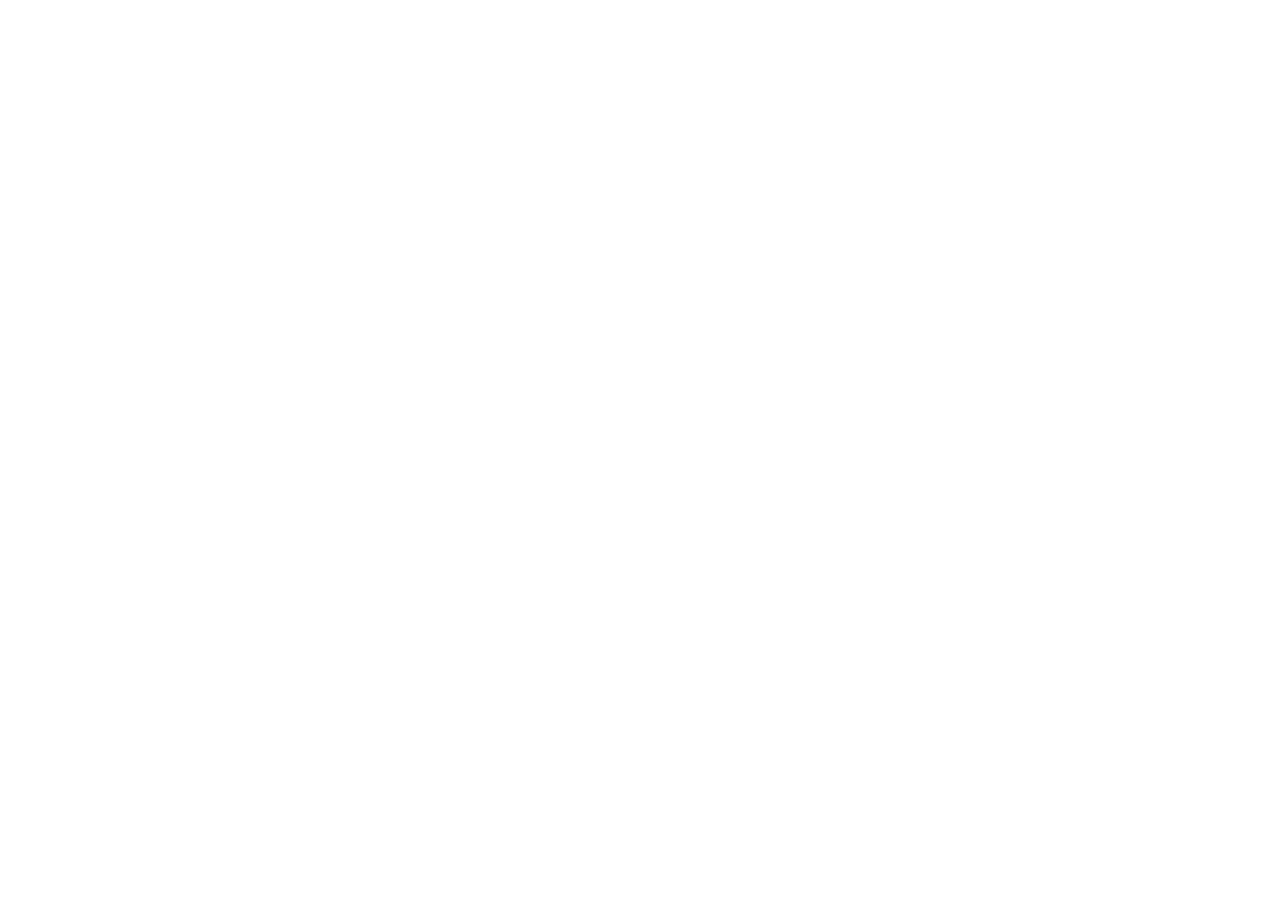
==== forside.html @ cfe79ef1 "forside" ====
<!DOCTYPE html>
<html lang="da">

<head>
    <meta charset="utf-8">
    <meta name="viewport" content="width=device-width, initial-scale=1.0">
    <title>WEB PROTOTYPE (FORSIDE)</title>
    <link rel="stylesheet" href="style.css">
</head>

<body>










    <script src="js.script"></script>
</body>

</html>
---- style.css ----
html {
    font-size: 100%;
}

body {
    margin: 0;
    padding: 0;
}

.top h2 {
    margin: 0;
    font-size: 5rem;


}

.top {
    background-color: #EA5045;
    color: white;
    width: 100vw;
    height: 50vw;
    justify-content: center;
    display: flex;
    align-items: center;
}


.bottom {
    display: flex;
    flex-wrap: wrap;
    flex-direction: column;
}

.knap1 {
    background-color: #EA5045;
    border: solid;
    color: white;
    border-radius: 20px;
    padding: 15px 32px;
    text-align: center;
    text-decoration: none;
    display: inline-block;
    font-size: 16px;
    margin: 4px 2px;
    cursor: pointer;

}

.knap2 {
    background-color: #FFFFFF;
    border: solid;
    border-color: #EA5045;
    border-radius: 20px;
    color: #EA5045;
    padding: 15px 32px;
    text-align: center;
    text-decoration: none;
    display: inline-block;
    font-size: 16px;
    margin: 4px 2px;
    cursor: pointer;
}
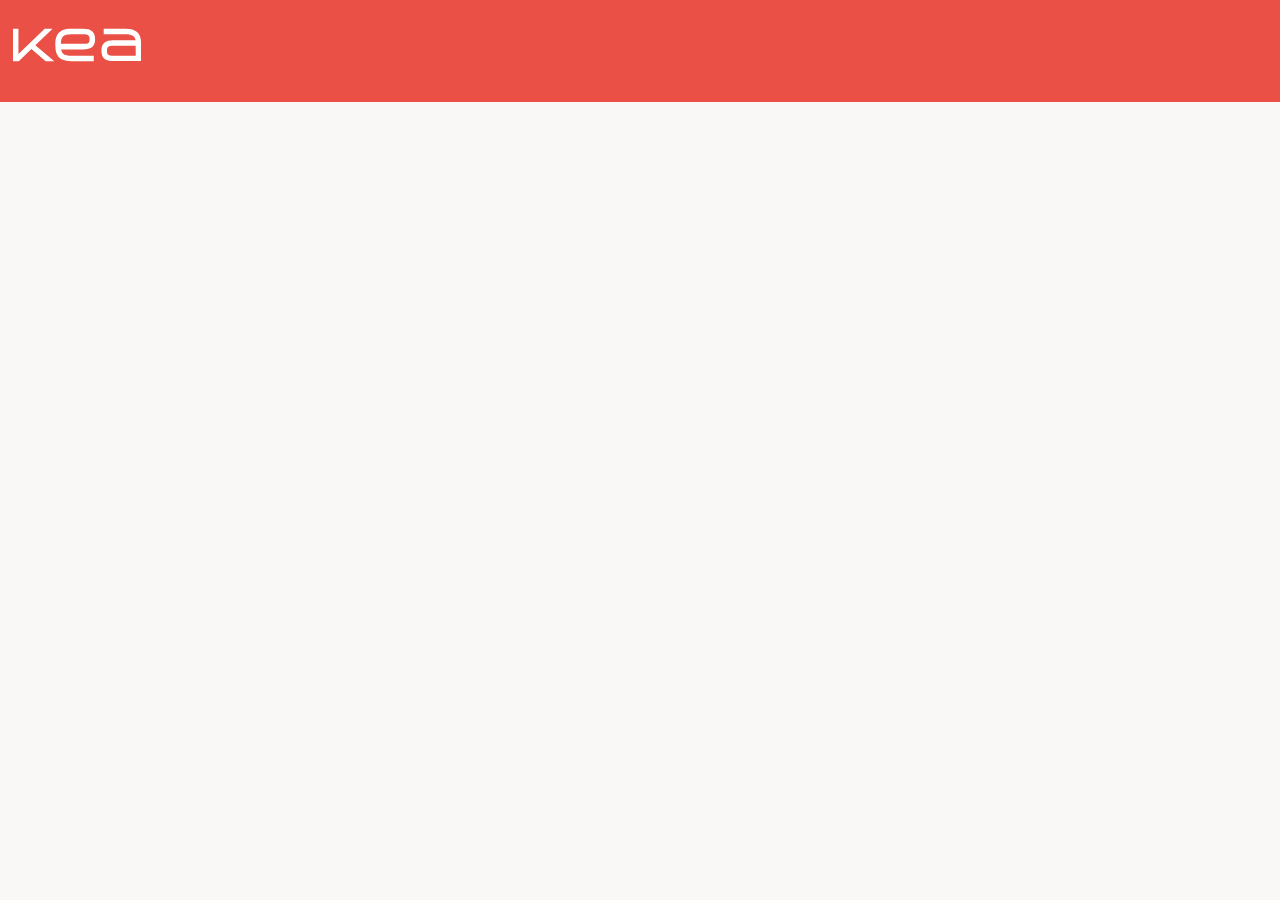
==== commit 986a8d0f: "forside (næsten done)" ====
--- a/forside.html
+++ b/forside.html
@@ -9,6 +9,13 @@
 </head>
 
 <body>
+    <header>
+        <nav>
+
+            <img src="images/forside/kea%20logo.svg">
+
+        </nav>
+    </header>
 
 
 
@@ -20,6 +27,4 @@
 
 
     <script src="js.script"></script>
-</body>
-
-</html>
+</body></html>
--- a/style.css
+++ b/style.css
@@ -5,6 +5,18 @@
 body {
     margin: 0;
     padding: 0;
+    background-color: #FAF7F7;
+
+}
+
+/** LOGIN SIDE **/
+
+
+
+
+.top img {
+    width: 40vw;
+    height: 35vw;
 }
 
 .top h2 {
@@ -18,45 +30,91 @@
     background-color: #EA5045;
     color: white;
     width: 100vw;
-    height: 50vw;
+    height: 40vw;
     justify-content: center;
     display: flex;
     align-items: center;
 }
 
 
-.bottom {
+/** INPUT FELTER **/
+
+
+.bottom1 {
+    margin-top: 50px;
+    width: 80%;
+    padding-left: 13vw;
+}
+
+input {
+
+
+    color: #EA5045;
+    border-radius: 50px;
+    padding: 15px 32px;
+    text-align: center;
+    font-size: 16px;
+    margin: 13px 2px;
+    width: 80%;
+
+
+}
+
+/**
+
+/** LOGIN KNAPPER **/
+
+.bottom2 {
+    margin-top: 100px;
     display: flex;
     flex-wrap: wrap;
     flex-direction: column;
+    width: 80%;
+    padding-left: 13vw;
+
 }
 
 .knap1 {
     background-color: #EA5045;
     border: solid;
     color: white;
-    border-radius: 20px;
+    border-radius: 50px;
     padding: 15px 32px;
     text-align: center;
     text-decoration: none;
-    display: inline-block;
     font-size: 16px;
-    margin: 4px 2px;
-    cursor: pointer;
+    margin: 6px 2px;
 
 }
 
 .knap2 {
     background-color: #FFFFFF;
-    border: solid;
+    border: solid 2px;
     border-color: #EA5045;
-    border-radius: 20px;
+
+    border-radius: 50px;
     color: #EA5045;
     padding: 15px 32px;
     text-align: center;
     text-decoration: none;
-    display: inline-block;
     font-size: 16px;
-    margin: 4px 2px;
-    cursor: pointer;
+    margin: 6px 2px;
+
 }
+
+
+
+/** FORSIDE **/
+
+nav {
+    background-color: #EA5045;
+    width: 100%;
+    height: 8vw;
+}
+
+nav img {
+    width: 10vw;
+    height: 5vw;
+    padding-top: 1vw;
+    padding-left: 1vw;
+}
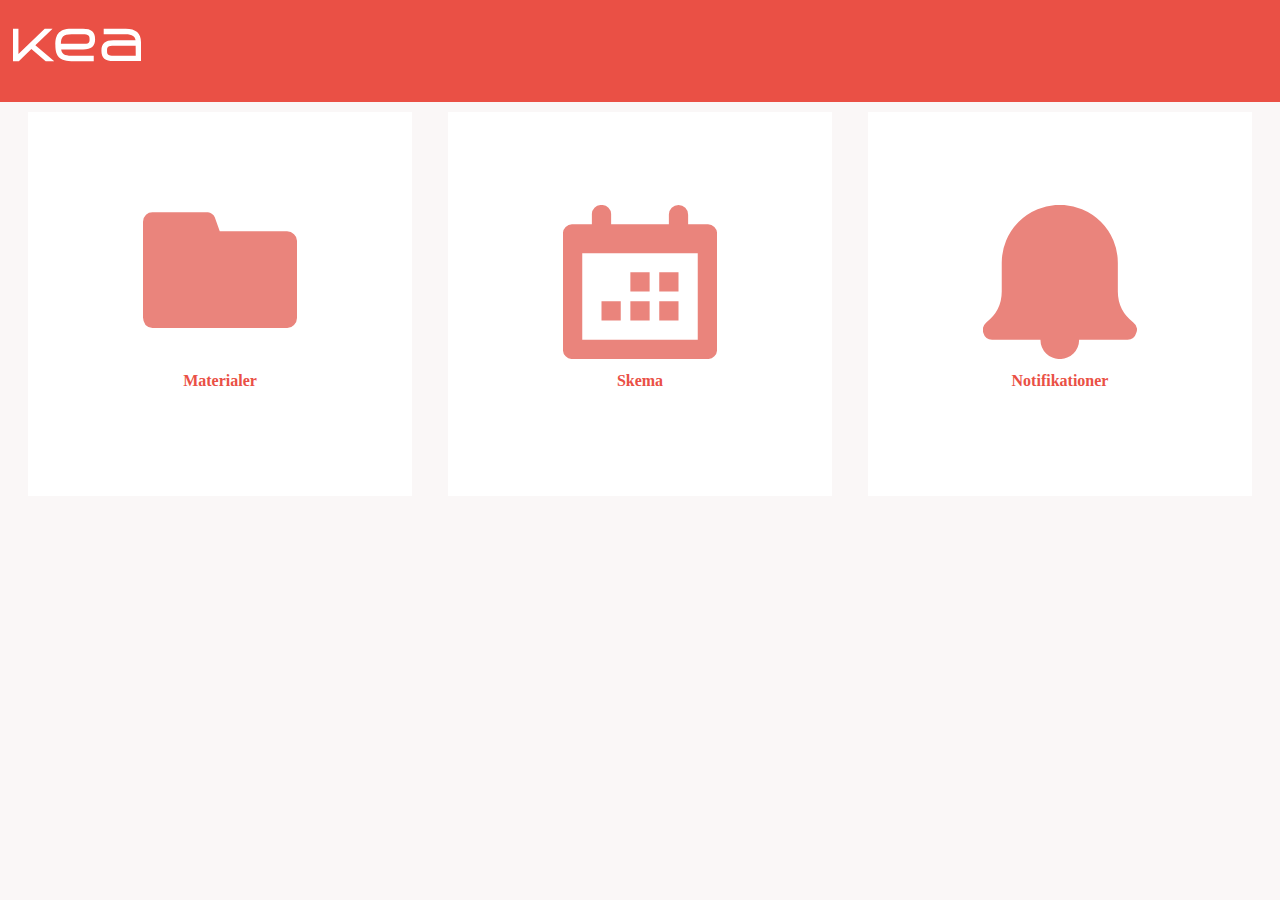
==== commit bbc869b6: "første col" ====
--- a/forside.html
+++ b/forside.html
@@ -16,6 +16,33 @@
 
         </nav>
     </header>
+    <section id="sectionwrapper">
+        <div class="col1">
+            <div class="boks1 boks">
+                <img src="images/forside/Folder.svg" alt="folder">
+                <h2>Materialer</h2>
+
+
+            </div>
+            <div class="boks2 boks">
+                <img src="images/forside/skema.svg" alt="notifikationer">
+                <h2>Skema</h2>
+            </div>
+            <div class="boks3 boks">
+                <img src="images/forside/Path%201.svg" alt="notifikationer">
+                <h2>Notifikationer</h2>
+            </div>
+        </div>
+
+        <div class="col2">
+            <div class="boks1">
+
+            </div>
+            <div class="boks2"></div>
+        </div>
+
+
+    </section>
 
 
 
@@ -27,4 +54,6 @@
 
 
     <script src="js.script"></script>
-</body></html>
+</body>
+
+</html>
--- a/style.css
+++ b/style.css
@@ -106,6 +106,8 @@
 
 /** FORSIDE **/
 
+/** NAV **/
+
 nav {
     background-color: #EA5045;
     width: 100%;
@@ -118,3 +120,40 @@
     padding-top: 1vw;
     padding-left: 1vw;
 }
+
+/** BOKSE **/
+
+/** FØRSTE COL **/
+
+.col1 h2 {
+    color: #EA5045;
+    font-size: 1rem;
+}
+
+.col1 img {
+    height: 12vw;
+
+}
+
+
+.col1 {
+    display: flex;
+    justify-content: space-around;
+    margin: 10px;
+
+}
+
+
+
+.col1 .boks {
+    height: 30vw;
+    width: 30vw;
+    background-color: #FFFFFF;
+    display: flex;
+    align-items: center;
+    justify-content: center;
+    flex-direction: column;
+}
+
+
+/** ANDEN COL **/
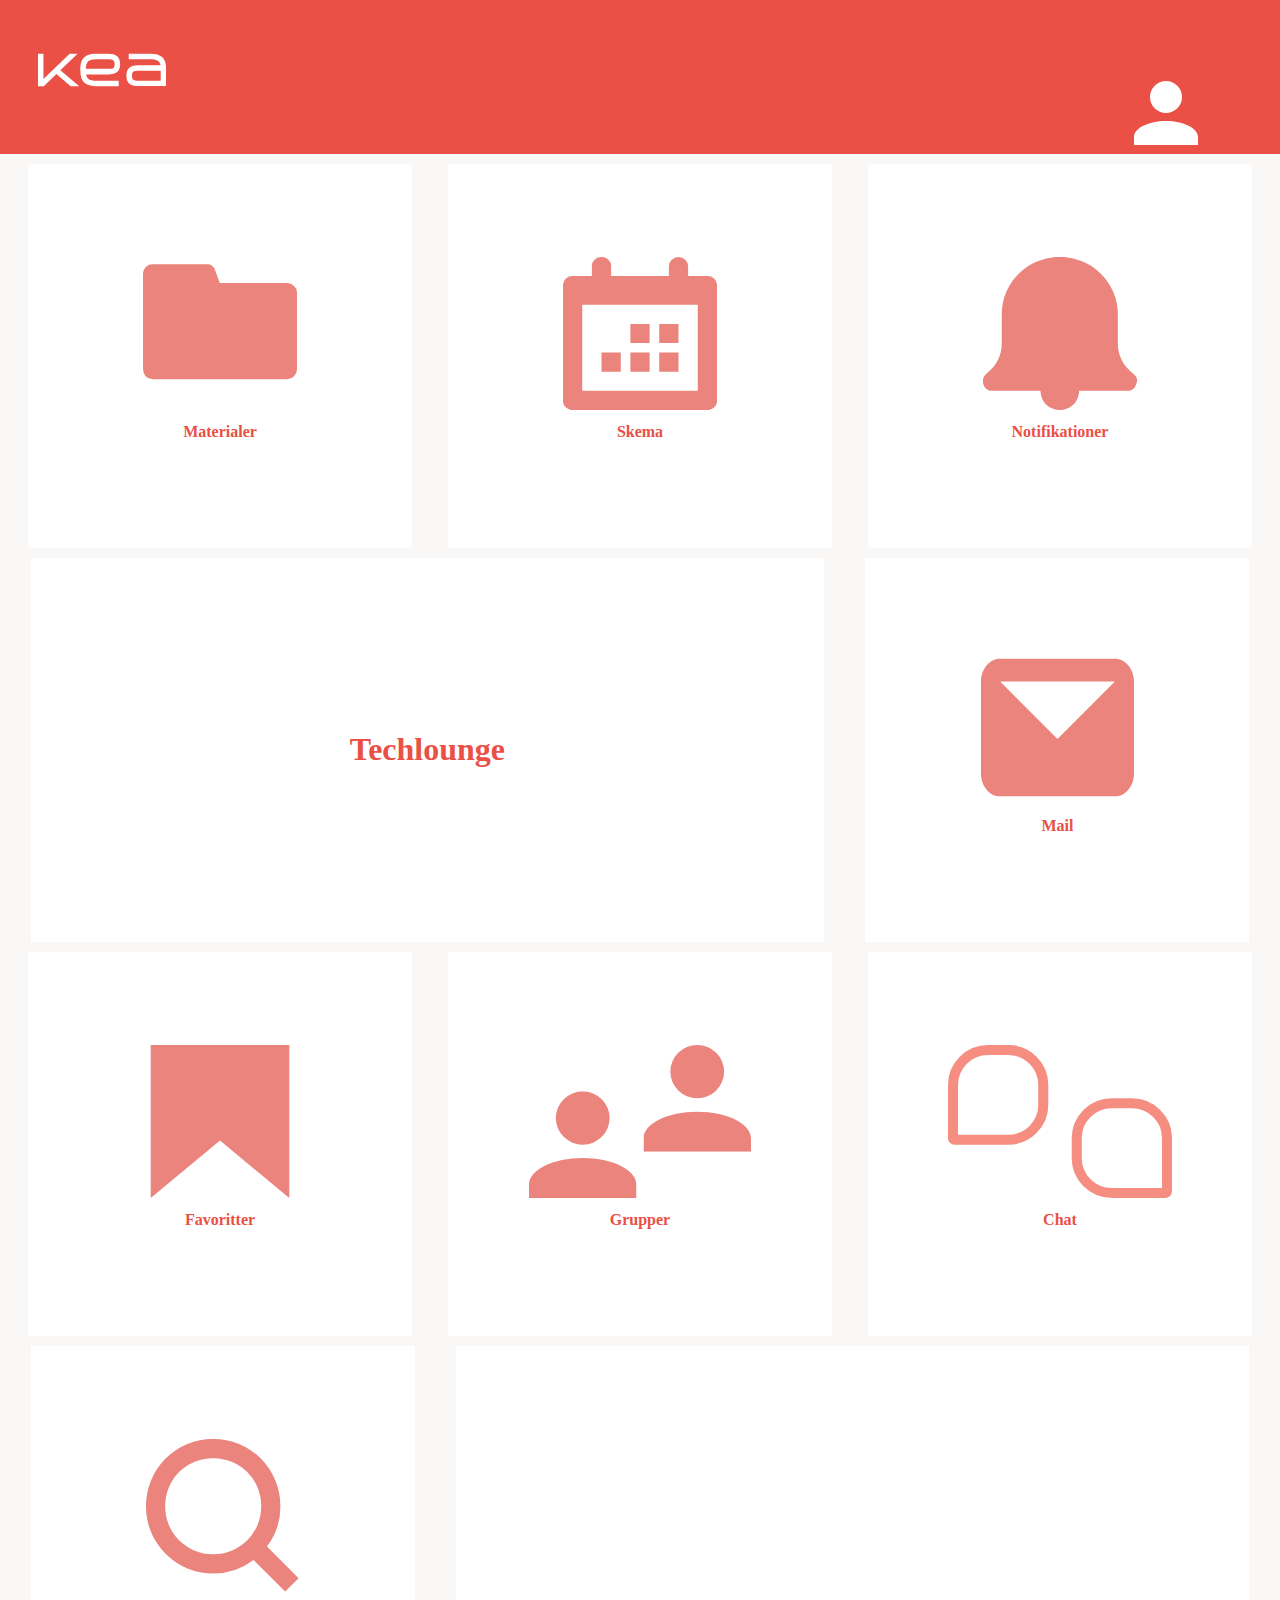
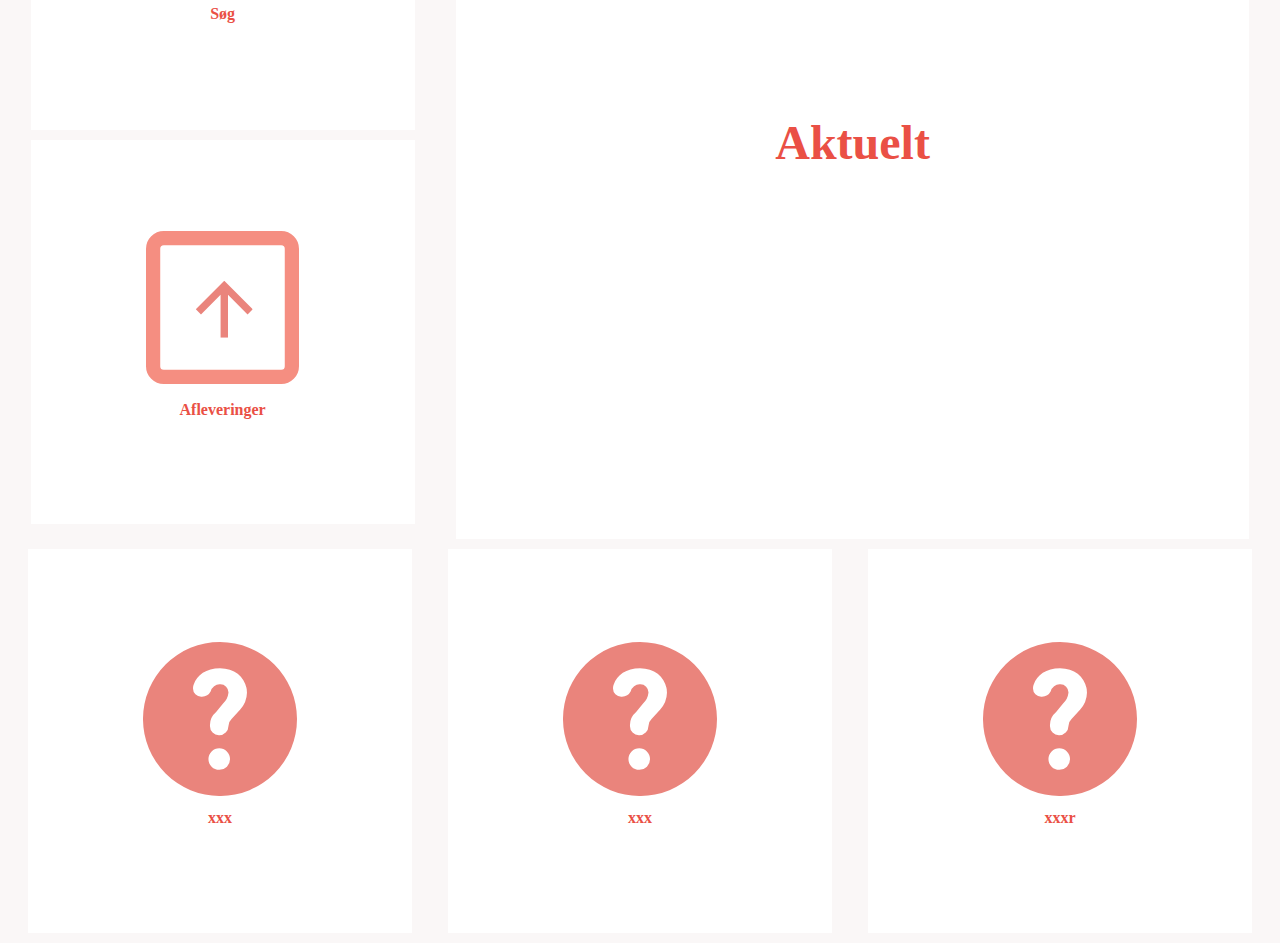
==== commit f851bdfa: "forside done" ====
--- a/forside.html
+++ b/forside.html
@@ -11,12 +11,16 @@
 <body>
     <header>
         <nav>
-
-            <img src="images/forside/kea%20logo.svg">
+            <div class="left">
+                <a href="index.html"><img src="images/forside/kea%20logo.svg"></a>
+            </div>
+            <div class="right">
+                <img src="images/forside/profil.svg">
+            </div>
 
         </nav>
     </header>
-    <section id="sectionwrapper">
+    <section id="forside">
         <div class="col1">
             <div class="boks1 boks">
                 <img src="images/forside/Folder.svg" alt="folder">
@@ -36,10 +40,67 @@
 
         <div class="col2">
             <div class="boks1">
+                <h1>Techlounge</h1>
+            </div>
+            <div class="boks2">
+                <img src="images/forside/Messages.svg">
+                <h2>Mail</h2>
+            </div>
+
+        </div>
+
+        <div class="col3">
+            <div class="boks1 boks">
+                <img src="images/forside/favoritter.svg" alt="favoritter">
+                <h2>Favoritter</h2>
+
 
             </div>
-            <div class="boks2"></div>
+            <div class="boks2 boks">
+                <img src="images/forside/grupper.svg" alt="grupper">
+                <h2>Grupper</h2>
+            </div>
+            <div class="boks3 boks">
+                <img src="images/forside/chat.svg" alt="chat">
+                <h2>Chat</h2>
+            </div>
         </div>
+
+        <div class="col4">
+            <div class="left">
+                <div class="boks1 boks">
+                    <img src="images/forside/Search.svg" alt="Søg">
+                    <h2>Søg</h2>
+
+                </div>
+                <div class="boks2 boks">
+                    <a href="index.html"><img src="images/forside/afleveringer.svg" alt="Afleveringer"></a>
+                    <h2>Afleveringer</h2>
+                </div>
+            </div>
+            <div class="boks3 boks">
+                <h3>Aktuelt</h3>
+            </div>
+        </div>
+
+
+        <div class="col5">
+            <div class="boks1 boks">
+                <img src="images/forside/xxx.svg" alt="ingenting">
+                <h2>xxx</h2>
+
+
+            </div>
+            <div class="boks2 boks">
+                <img src="images/forside/xxx.svg" alt="ingenting">
+                <h2>xxx</h2>
+            </div>
+            <div class="boks3 boks">
+                <img src="images/forside/xxx.svg" alt="ingenting">
+                <h2>xxxr</h2>
+            </div>
+        </div>
+
 
 
     </section>
--- a/style.css
+++ b/style.css
@@ -111,29 +111,56 @@
 nav {
     background-color: #EA5045;
     width: 100%;
-    height: 8vw;
-}
-
-nav img {
+    height: 12vw;
+}
+
+nav .left img {
     width: 10vw;
     height: 5vw;
-    padding-top: 1vw;
-    padding-left: 1vw;
-}
+    padding-top: 3vw;
+    padding-left: 3vw;
+}
+
+nav .right {
+    display: flex;
+    justify-content: flex-end;
+    margin-top: -25px;
+    margin-right: 50px;
+}
+
+nav .right img {
+    width: 10vw;
+    height: 5vw;
+
+}
+
+
 
 /** BOKSE **/
 
+#forside img {
+    height: 12vw;
+
+}
+
 /** FØRSTE COL **/
 
-.col1 h2 {
+#forside h1 {
+    color: #EA5045;
+
+}
+
+#forside h2 {
     color: #EA5045;
     font-size: 1rem;
 }
 
-.col1 img {
-    height: 12vw;
-
-}
+#forside h3 {
+    color: #EA5045;
+    font-size: 3rem;
+}
+
+
 
 
 .col1 {
@@ -157,3 +184,125 @@
 
 
 /** ANDEN COL **/
+
+.col2 {
+    display: flex;
+    margin: 10px;
+    justify-content: space-around;
+}
+
+.col2 .boks1 {
+    height: 30vw;
+    width: 62vw;
+    background-color: #FFFFFF;
+    display: flex;
+    align-items: center;
+    justify-content: center;
+
+}
+
+.col2 .boks2 {
+    height: 30vw;
+    width: 30vw;
+    background-color: #FFFFFF;
+    display: flex;
+    align-items: center;
+    justify-content: center;
+    flex-direction: column;
+}
+
+
+/** TREJDE COL **/
+
+
+.col3 {
+    display: flex;
+    justify-content: space-around;
+    margin: 10px;
+
+}
+
+
+
+.col3 .boks {
+    height: 30vw;
+    width: 30vw;
+    background-color: #FFFFFF;
+    display: flex;
+    align-items: center;
+    justify-content: center;
+    flex-direction: column;
+}
+
+
+/** FJERDE COL **/
+
+.col4 left {
+    display: flex;
+    flex-wrap: wrap;
+    justify-content: space-around;
+}
+
+.col4 {
+    display: flex;
+    margin: 10px;
+    justify-content: space-around;
+}
+
+.col4 .boks1 {
+    height: 30vw;
+    width: 30vw;
+    background-color: #FFFFFF;
+    display: flex;
+    align-items: center;
+    justify-content: center;
+    flex-direction: column;
+    margin-bottom: 10px;
+
+}
+
+.col4 .boks2 {
+    height: 30vw;
+    width: 30vw;
+    background-color: #FFFFFF;
+    display: flex;
+    align-items: center;
+    justify-content: center;
+    flex-direction: column;
+}
+
+.col4 .boks3 {
+    height: 62vw;
+    width: 62vw;
+    background-color: #FFFFFF;
+    display: flex;
+    align-items: center;
+    justify-content: center;
+
+}
+
+/** FEMTE COL **/
+
+.col5 {
+    display: flex;
+    justify-content: space-around;
+    margin: 10px;
+
+}
+
+
+
+.col5 .boks {
+    height: 30vw;
+    width: 30vw;
+    background-color: #FFFFFF;
+    display: flex;
+    align-items: center;
+    justify-content: center;
+    flex-direction: column;
+}
+
+
+#forside img:hover {
+    transform: scale(1.3);
+}
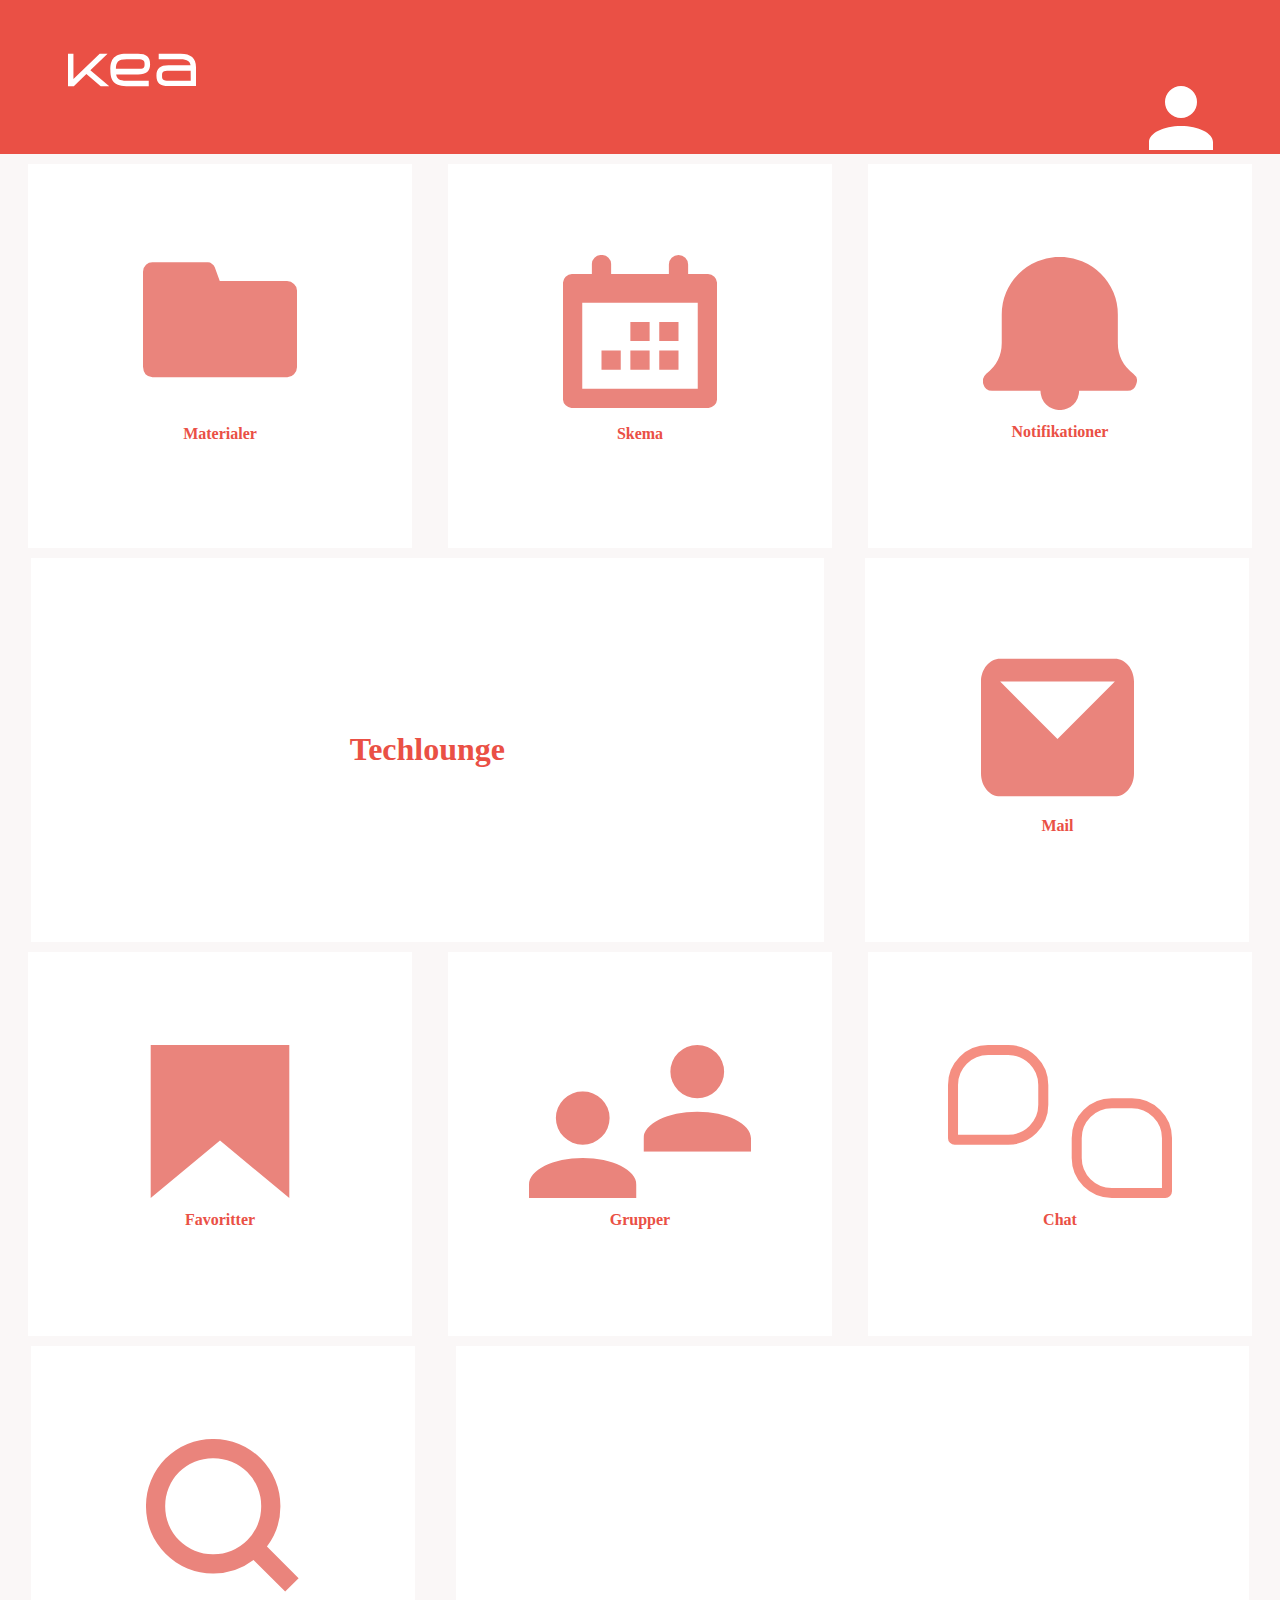
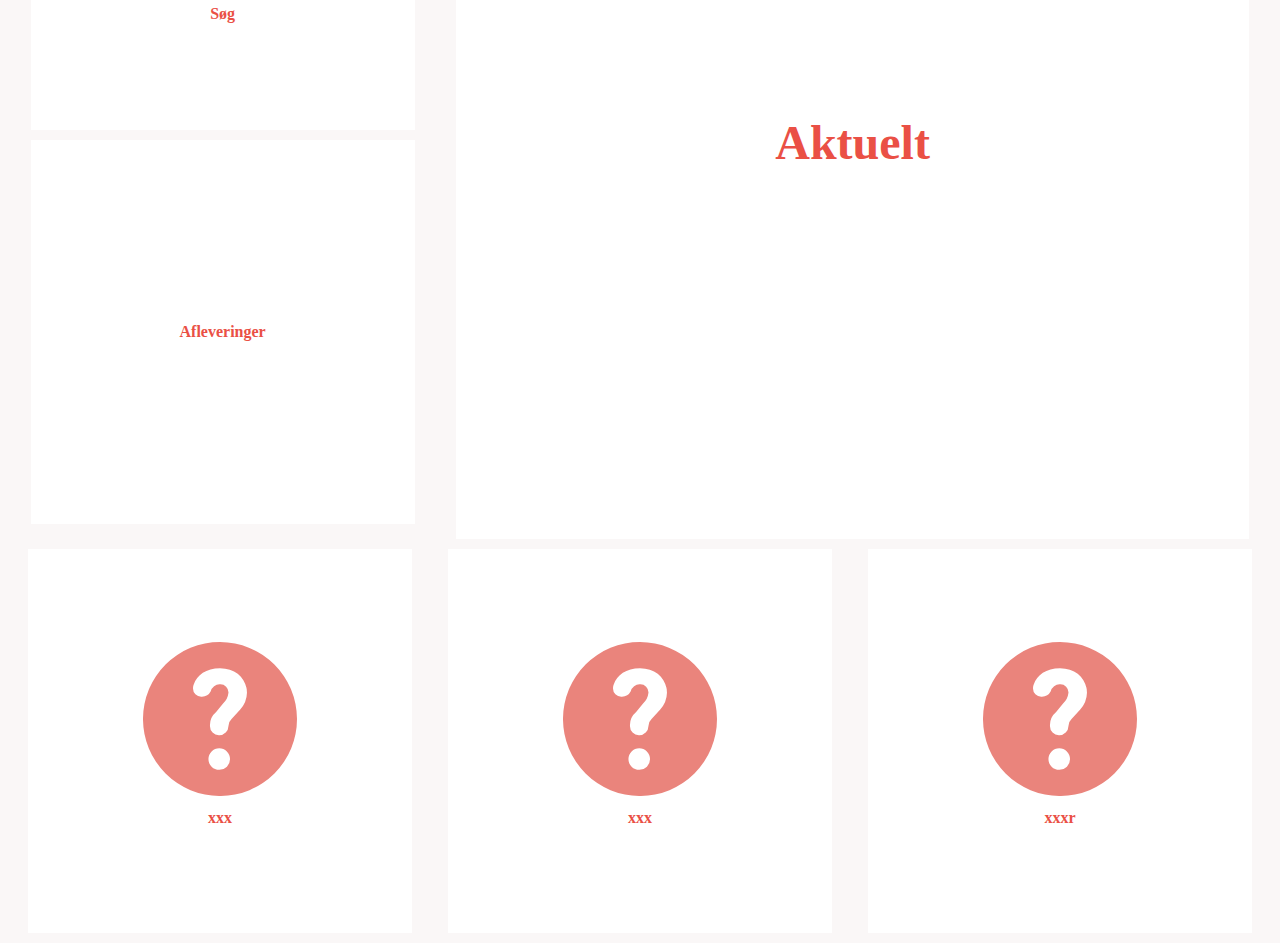
==== commit 3286cb19: "skema & materialer" ====
--- a/forside.html
+++ b/forside.html
@@ -10,26 +10,45 @@
 
 <body>
     <header>
-        <nav>
-            <div class="left">
-                <a href="index.html"><img src="images/forside/kea%20logo.svg"></a>
-            </div>
-            <div class="right">
-                <img src="images/forside/profil.svg">
-            </div>
 
-        </nav>
     </header>
+    <nav>
+        <div class="left">
+            <a href="index.html"><img src="images/forside/kea%20logo.svg"></a>
+        </div>
+        <div class="right">
+            <img src="images/forside/profil.svg">
+
+
+        </div>
+
+        <div id="menuknap"></div>
+        <div id="menu" class="hidden">
+            <a href="Aktuelt.html">Aktuelt</a>
+            <a href="skema.html">Skema</a>
+            <a href="Afleveringer.html">Afleveringer</a>
+            <a href="materialer.html">Materialer</a>
+            <a href="Chat.html">Chat</a>
+            <a href="Indstillinger.html">Indstillinger</a>
+
+
+
+        </div>
+
+
+
+
+    </nav>
     <section id="forside">
         <div class="col1">
             <div class="boks1 boks">
-                <img src="images/forside/Folder.svg" alt="folder">
+                <a href="materialer.html"><img src="images/forside/Folder.svg" alt="Materialer"></a>
                 <h2>Materialer</h2>
 
 
             </div>
             <div class="boks2 boks">
-                <img src="images/forside/skema.svg" alt="notifikationer">
+                <a href="skema.html"><img src="images/forside/skema.svg" alt="Afleveringer"></a>
                 <h2>Skema</h2>
             </div>
             <div class="boks3 boks">
@@ -74,7 +93,6 @@
 
                 </div>
                 <div class="boks2 boks">
-                    <a href="index.html"><img src="images/forside/afleveringer.svg" alt="Afleveringer"></a>
                     <h2>Afleveringer</h2>
                 </div>
             </div>
@@ -114,7 +132,5 @@
 
 
 
-    <script src="js.script"></script>
-</body>
-
-</html>
+    <script src="script.js"></script>
+</body></html>
--- a/style.css
+++ b/style.css
@@ -47,8 +47,7 @@
 }
 
 input {
-
-
+    border: none;
     color: #EA5045;
     border-radius: 50px;
     padding: 15px 32px;
@@ -102,6 +101,12 @@
 
 }
 
+.bottom2 img {
+    top: 117.5vw;
+    left: 17vw;
+    position: absolute;
+}
+
 
 
 /** FORSIDE **/
@@ -125,14 +130,87 @@
     display: flex;
     justify-content: flex-end;
     margin-top: -25px;
-    margin-right: 50px;
+    margin-right: 30px;
+    padding: 5px;
 }
 
 nav .right img {
     width: 10vw;
     height: 5vw;
 
-}
+
+}
+
+
+/** BURGERMENU **/
+
+
+
+nav .menu {
+    width: 100%;
+    height: 800px;
+    background-color: #3F3140;
+    position: absolute;
+    transition: .3s all;
+    display: flex;
+    flex-direction: column;
+    align-items: center;
+
+}
+
+nav a {
+    color: #EA5045;
+    margin: 30px;
+
+}
+
+.hidden {
+    transform: translateX(100%);
+    opacity: 0;
+}
+
+
+
+
+.pos_m {
+    top: 4vw;
+    right: 10vw;
+}
+
+.bar1,
+.bar2 {
+    width: 2rem;
+    height: 0.2rem;
+    background-color: #F2F2F2;
+    margin: 0.2rem;
+    padding: 1px;
+
+}
+
+.bar3 {
+    width: 1.2rem;
+    height: 0.2rem;
+    background-color: #F2F2F2;
+    margin: 0.2rem;
+    padding: 1px;
+
+}
+
+.change .bar1 {
+    transform: rotate(-45deg) translate(-9px, 6px);
+}
+
+.change .bar2 {
+    opacity: 0;
+}
+
+.change .bar3 {
+    transform: rotate(45deg) translate(-8px, -8px);
+}
+
+
+
+
 
 
 
@@ -306,3 +384,260 @@
 #forside img:hover {
     transform: scale(1.3);
 }
+
+
+/** SKEMA **/
+
+
+.skema {
+    flex-direction: column;
+    display: flex;
+
+
+
+
+
+}
+
+.skema .top {
+    height: 15vw;
+    width: 100vw;
+    background-color: #DEDCDB;
+    display: flex;
+    align-items: center;
+    justify-content: center;
+    color: black;
+
+
+
+}
+
+.skema .mid {
+    height: 15vw;
+    width: 100vw;
+    background-color: #3F3140;
+    display: flex;
+    align-items: center;
+    justify-content: center;
+    flex-direction: column;
+
+
+}
+
+.img1 {
+    top: 33vw;
+    left: 40vw;
+    position: absolute;
+}
+
+.img2 {
+    top: 33vw;
+    right: 40vw;
+    position: absolute;
+}
+
+.mid p {
+    color: white;
+    font-size: 0.8rem;
+    margin: 2px;
+}
+
+.mid h1 {
+    color: white;
+    font-size: 1.2rem;
+    margin: 2px;
+}
+
+
+/** MODULER **/
+
+
+/** FØRSTE MODUL */
+
+.modul {
+    height: 15vw;
+    width: 100vw;
+    background-color: #FFFFFF;
+    border-bottom: 1px #E2E8ED solid;
+    display: flex;
+    flex-direction: column;
+
+}
+
+.modul p {
+    margin: 5px;
+    padding-top: 4px;
+}
+
+.modul2 {
+    position: absolute;
+    border-bottom: 1px #E2E8ED solid;
+}
+
+.info {
+    height: 30vw;
+    width: 80vw;
+    background-color: #F2F1F0;
+    margin-left: 80px;
+    position: absolute;
+    z-index: 2;
+}
+
+.img3 {
+    top: 5vw;
+    right: 5vw;
+    position: absolute;
+}
+
+.img4 {
+    top: 10vw;
+    right: 5vw;
+    position: absolute;
+}
+
+.split {
+
+    width: 100vw;
+    height: 5vw;
+    background-color: #FAF7F7;
+    position: absolute;
+
+}
+
+/** ANDET MODUL */
+
+.split1 {
+    top: 72vw;
+}
+
+
+
+.modul3 {
+    top: 76vw;
+    position: absolute;
+}
+
+.modul4 {
+    top: 91vw;
+    position: absolute;
+}
+
+
+.info2 {
+    top: 76vw;
+    height: 30vw;
+    width: 80vw;
+    background-color: #F2F1F0;
+    margin-left: 80px;
+    position: absolute;
+    z-index: 2;
+
+}
+
+
+
+
+/** TREJDE MODUL **/
+
+.split2 {
+    top: 106vw;
+}
+
+.modul5 {
+    top: 111vw;
+    position: absolute;
+
+}
+
+.modul6 {
+    top: 126vw;
+    position: absolute;
+
+}
+
+
+.info3 {
+    top: 111vw;
+    height: 30vw;
+    width: 80vw;
+    background-color: #F2F1F0;
+    margin-left: 80px;
+    position: absolute;
+    z-index: 2;
+}
+
+.testtest p {
+    padding-left: 20px;
+}
+
+.testtest h4 {
+    padding-left: 20px;
+}
+
+
+
+/** MATERIALER **/
+
+.materialer {
+    display: flex;
+    flex-direction: column;
+}
+
+.materialer .mat {
+    height: 20vw;
+    width: 95vw;
+    background-color: #DEDCDB;
+    margin: 10px;
+    justify-content: center;
+
+}
+
+.materialer .mat h4,
+p {
+    margin: 20px;
+
+}
+
+
+
+.mat1 img {
+    top: 25vw;
+    position: absolute;
+    left: 45vw;
+}
+
+.mat2 img {
+    top: 50vw;
+    position: absolute;
+    left: 25vw;
+}
+
+.mat3 img {
+    top: 100vw;
+    left: -50px;
+    position: absolute;
+}
+
+/** FOOTER **/
+
+
+footer {
+    width: 100%;
+    height: 15vw;
+    background-color: #3F3140;
+    color: white;
+    position: absolute;
+    top: 142vw;
+    display: flex;
+    justify-content: center;
+}
+
+footer p {
+    margin-top: 20px;
+}
+
+footer img {
+    position: absolute;
+    left: 40vw;
+    top: 4vw;
+}
